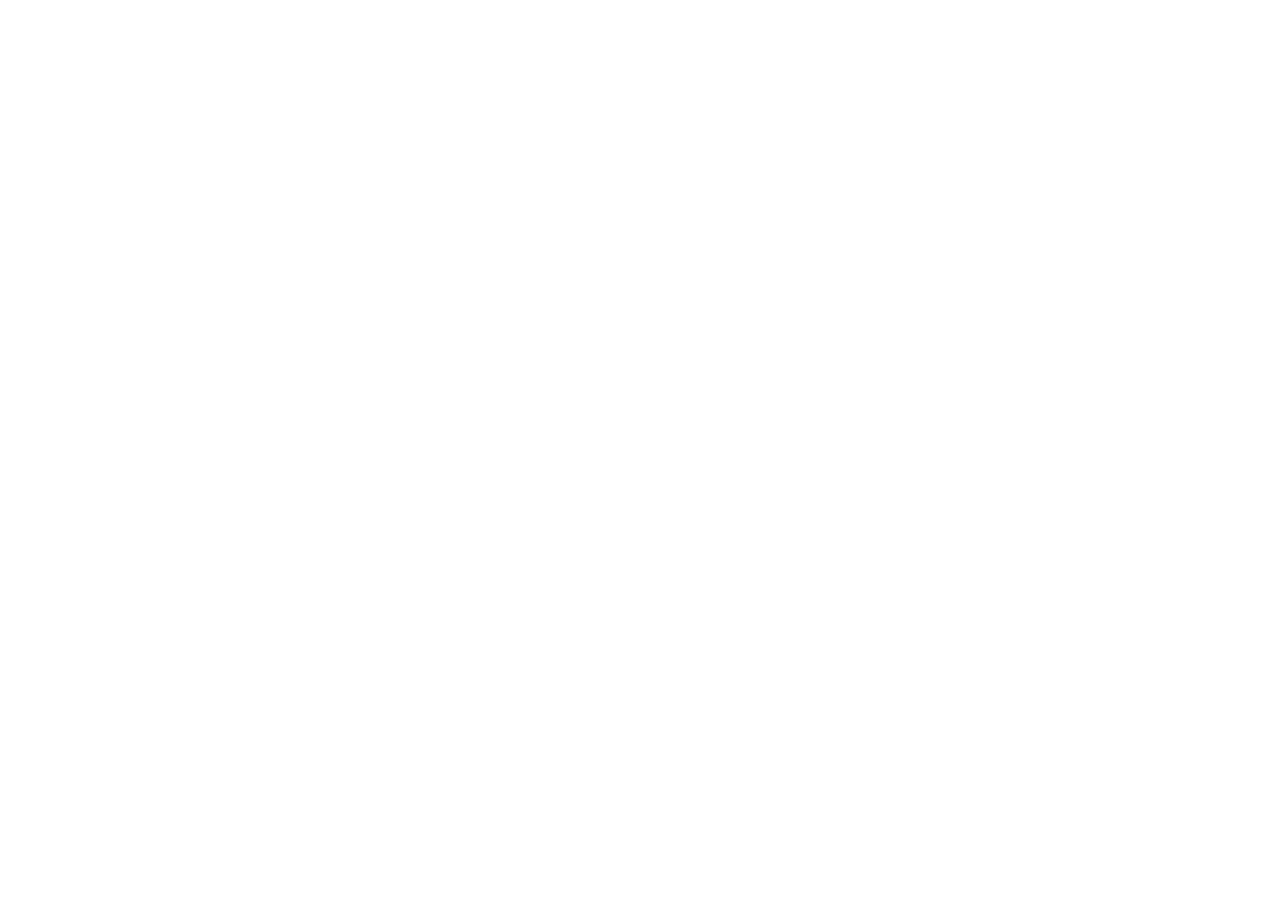
==== index.html @ 61054a27 "Add files via upload" ====
<!DOCTYPE html>
<html lang="id">
<head>
    <meta charset="UTF-8">
    <meta name="viewport" content="width=device-width, initial-scale=1.0">
    <title>psikopat tes</title>
    <link rel="stylesheet" href="style.css">
</head>
<body>

    <div class="container">
        <h1>Seberapa Psikopat Kamu? 😈</h1>
        <p>Masukkan namamu dan cek!</p>
        
        <input type="text" id="nama" placeholder="Masukkan nama kamu">
        <button onclick="cekPsikopat()">Cek Sekarang</button>
    </div>

    <script src="script.js"></script>

</body>
</html>
---- style.css ----
* {
    margin: 0;
    padding: 0;
    box-sizing: border-box;
    font-family: Arial, sans-serif;
}

body {
    display: flex;
    justify-content: center;
    align-items: center;
    height: 100vh;
    text-align: center;
    background: url('img/bg.jpg') no-repeat center center fixed;
    background-size: cover;
    color: white;
}

.container {
    background: rgba(44, 44, 44, 0.95);
    padding: 50px;
    border-radius: 12px;
    width: 80%;
    max-width: 600px; 
    box-shadow: 0 8px 20px rgba(0, 0, 0, 0.5);
    backdrop-filter: blur(10px); 
    
    opacity: 0;
    transform: translateY(-20px);
    animation: fadeInPopup 0.6s ease-out forwards;
}

@keyframes fadeInPopup {
    0% {
        opacity: 0;
        transform: translateY(-20px);
    }
    100% {
        opacity: 1;
        transform: translateY(0);
    }
}

h1 {
    font-size: 28px;
    margin-bottom: 15px;
}

p {
    font-size: 18px;
    margin-bottom: 15px;
}

input {
    width: 100%;
    padding: 12px;
    margin: 15px 0;
    border: 1px solid #555;
    background: #222;
    color: white;
    border-radius: 8px;
    outline: none;
    font-size: 16px;
}

button {
    width: 100%;
    padding: 12px;
    background: crimson;
    border: none;
    color: white;
    font-size: 18px;
    border-radius: 8px;
    cursor: pointer;
    transition: 0.3s;
    font-weight: bold;
}


button:hover {
    background: darkred;
    transform: scale(1.05);
}


button:active {
    transform: scale(0.95);
    box-shadow: 0 0 15px rgba(255, 0, 0, 0.7); 
}


img {
    width: 120px;
    margin-top: 15px;
    border-radius: 12px;
    opacity: 0;
    animation: fadeInImage 0.6s ease-out forwards 0.5s;
}

@keyframes fadeInImage {
    0% {
        opacity: 0;
        transform: scale(0.8);
    }
    100% {
        opacity: 1;
        transform: scale(1);
    }
}
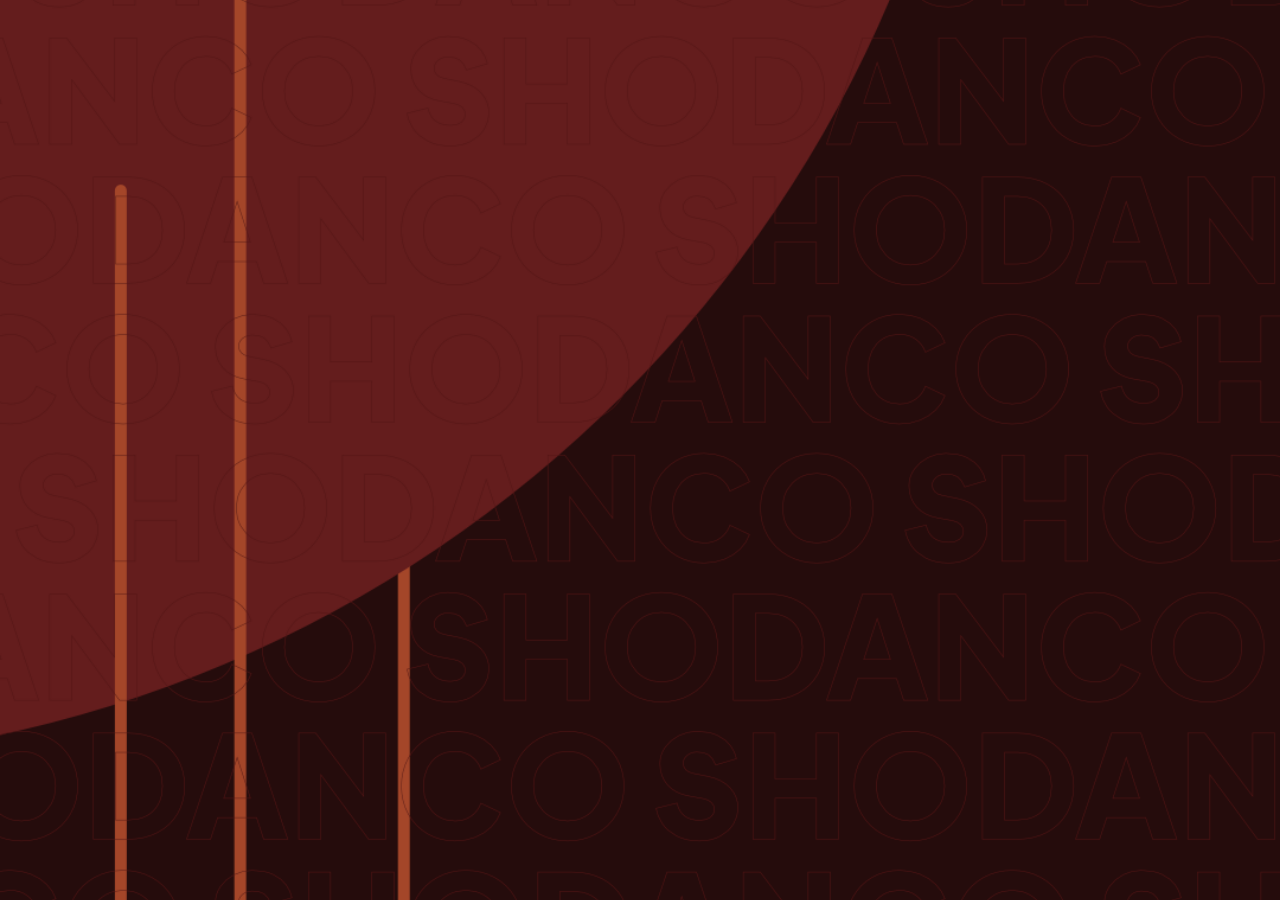
==== commit 6c4fec96: "Update index.html" ====
--- a/index.html
+++ b/index.html
@@ -9,14 +9,14 @@
 <body>
 
     <div class="container">
-        <h1>Seberapa Psikopat Kamu? 😈</h1>
-        <p>Masukkan namamu dan cek!</p>
+        <h1>Seberapa Psikopat Kamu?</h1>
+        <p>Masukan nama kamu dan lihat apa yang terjadi 😈</p>
         
         <input type="text" id="nama" placeholder="Masukkan nama kamu">
-        <button onclick="cekPsikopat()">Cek Sekarang</button>
+        <button onclick="cekPsikopat()">Let Me Know</button>
     </div>
 
     <script src="script.js"></script>
 
 </body>
-</html>+</html>
